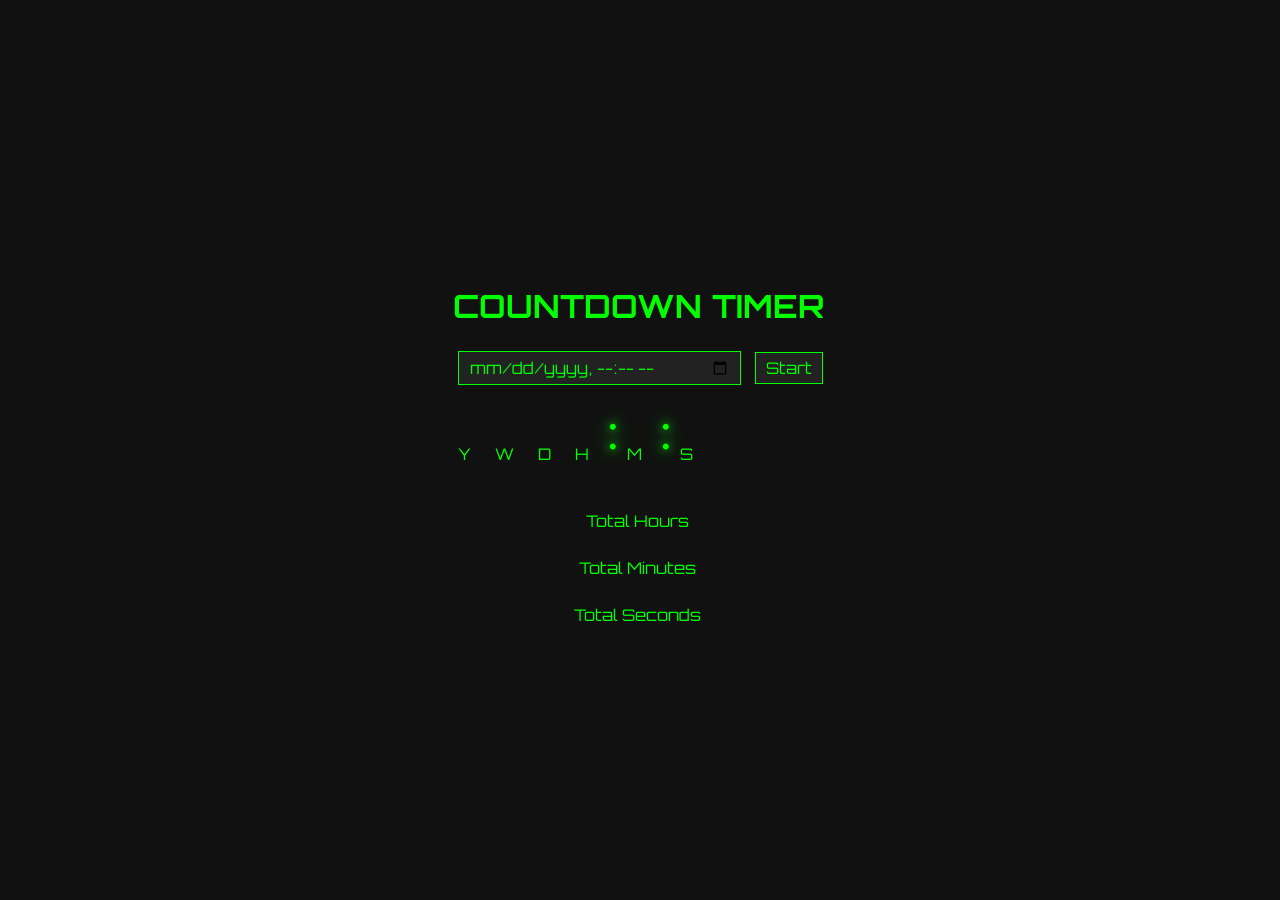
==== index.html @ 95c96f7f "Initial Vercel-ready extraction" ====
<!DOCTYPE html>
<html lang="en">
<head>
  <meta charset="UTF-8">
  <title>DSEG Countdown</title>

  <!-- Orbitron for labels/UI -->
  <link rel="preconnect" href="https://fonts.googleapis.com">
  <link rel="preconnect" href="https://fonts.gstatic.com" crossorigin>
  <link href="https://fonts.googleapis.com/css2?family=Orbitron:wght@600&display=swap" rel="stylesheet">

  <!-- Custom CSS -->
  <link rel="stylesheet" href="/style.css">
</head>
<body>
  <div class="countdown-container">
    <h1>Countdown Timer</h1>

    <div class="controls">
      <input type="datetime-local" id="targetTime">
      <button onclick="startCountdown()">Start</button>
    </div>

    <!-- Main countdown -->
    <div id="countdown">
      <span class="segment" id="years"></span><span class="label">Y</span>
      <span class="segment" id="weeks"></span><span class="label">W</span>
      <span class="segment" id="days"></span><span class="label">D</span>
      <span class="segment" id="hours"></span><span class="label">H</span>
      <span class="colon">:</span>
      <span class="segment" id="minutes"></span><span class="label">M</span>
      <span class="colon">:</span>
      <span class="segment" id="seconds"></span><span class="label">S</span>
    </div>

    <!-- Totals -->
    <div class="totals">
      <div><span class="segment" id="totalHours"></span><span class="label">Total Hours</span></div>
      <div><span class="segment" id="totalMinutes"></span><span class="label">Total Minutes</span></div>
      <div><span class="segment" id="totalSeconds"></span><span class="label">Total Seconds</span></div>
    </div>
  </div>

  <script src="/script.js"></script>
</body>
</html>
---- style.css ----
/* ---- Fonts ---- */
@font-face {
  font-family: "DSEG7";
  src: url("/assets/fonts/DSEG7Modern-Regular.woff2") format("woff2");
  font-weight: 400;
  font-style: normal;
  font-display: swap;
}

/* ---- General Layout ---- */
html, body {
  height: 100%;
  margin: 0;
}

body {
  background: #111;
  color: #00ff00;
  display: flex;
  flex-direction: column;
  align-items: center;
  justify-content: center;
  font-family: 'Orbitron', Arial, sans-serif;
}

/* ---- Heading ---- */
h1 {
  margin-bottom: 20px;
  font-size: 2rem;
  text-transform: uppercase;
  color: #00ff00;
}

/* ---- Controls ---- */
.controls {
  margin-bottom: 20px;
}

input, button {
  font-family: 'Orbitron', Arial, sans-serif;
  font-size: 1rem;
  padding: 5px 10px;
  margin: 5px;
  background: #222;
  border: 1px solid #00ff00;
  color: #00ff00;
}

button:hover {
  background: #00ff00;
  color: #111;
  cursor: pointer;
}

/* ---- Countdown Digits ---- */
#countdown .segment {
  font-family: "DSEG7", monospace;
  font-size: 3rem;
  color: #00ff00;
  text-shadow: 0 0 10px #00ff00, 0 0 20px #00ff00;
}

/* ---- Labels (Y, W, D, H, M, S) ---- */
.label {
  font-family: 'Orbitron', Arial, sans-serif;
  font-size: 1rem;
  margin: 0 15px 0 5px;
  color: #00ff00;
}

/* ---- Blinking Colons ---- */
@keyframes blink {
  0%, 49% { opacity: 1; }
  50%, 100% { opacity: 0; }
}

.colon {
  font-family: "DSEG7", monospace;
  font-size: 3rem;
  color: #00ff00;
  text-shadow: 0 0 10px #00ff00, 0 0 20px #00ff00;
  animation: blink 1s step-start infinite;
}

/* ---- Totals section ---- */
.totals {
  margin-top: 30px;
  text-align: center;
}

.totals div {
  margin: 10px 0;
}

.totals .segment {
  font-family: "DSEG7", monospace;
  font-size: 2rem;
  color: #00ff00;
  text-shadow: 0 0 8px #00ff00, 0 0 16px #00ff00;
}

.totals .label {
  font-family: 'Orbitron', Arial, sans-serif;
  font-size: 1rem;
  margin-left: 10px;
  color: #00ff00;
}
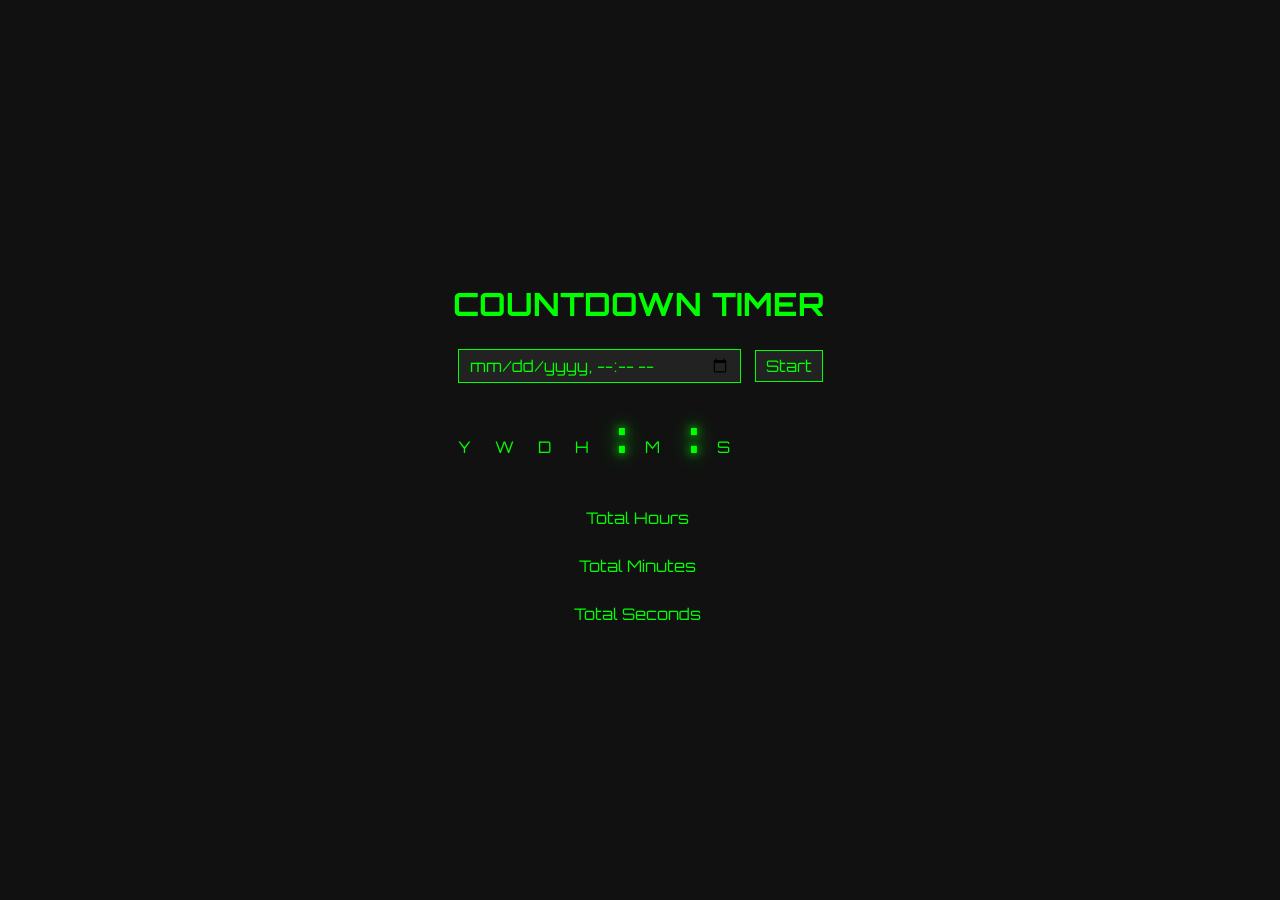
==== commit 38ae1546: "Support route-based hosting" ====
--- a/index.html
+++ b/index.html
@@ -10,7 +10,7 @@
   <link href="https://fonts.googleapis.com/css2?family=Orbitron:wght@600&display=swap" rel="stylesheet">
 
   <!-- Custom CSS -->
-  <link rel="stylesheet" href="/style.css">
+  <link rel="stylesheet" href="style.css">
 </head>
 <body>
   <div class="countdown-container">
@@ -41,6 +41,6 @@
     </div>
   </div>
 
-  <script src="/script.js"></script>
+  <script src="script.js"></script>
 </body>
 </html>
--- a/style.css
+++ b/style.css
@@ -1,7 +1,7 @@
 /* ---- Fonts ---- */
 @font-face {
   font-family: "DSEG7";
-  src: url("/assets/fonts/DSEG7Modern-Regular.woff2") format("woff2");
+  src: url("fonts/DSEG7Modern-Regular.woff2") format("woff2");
   font-weight: 400;
   font-style: normal;
   font-display: swap;
